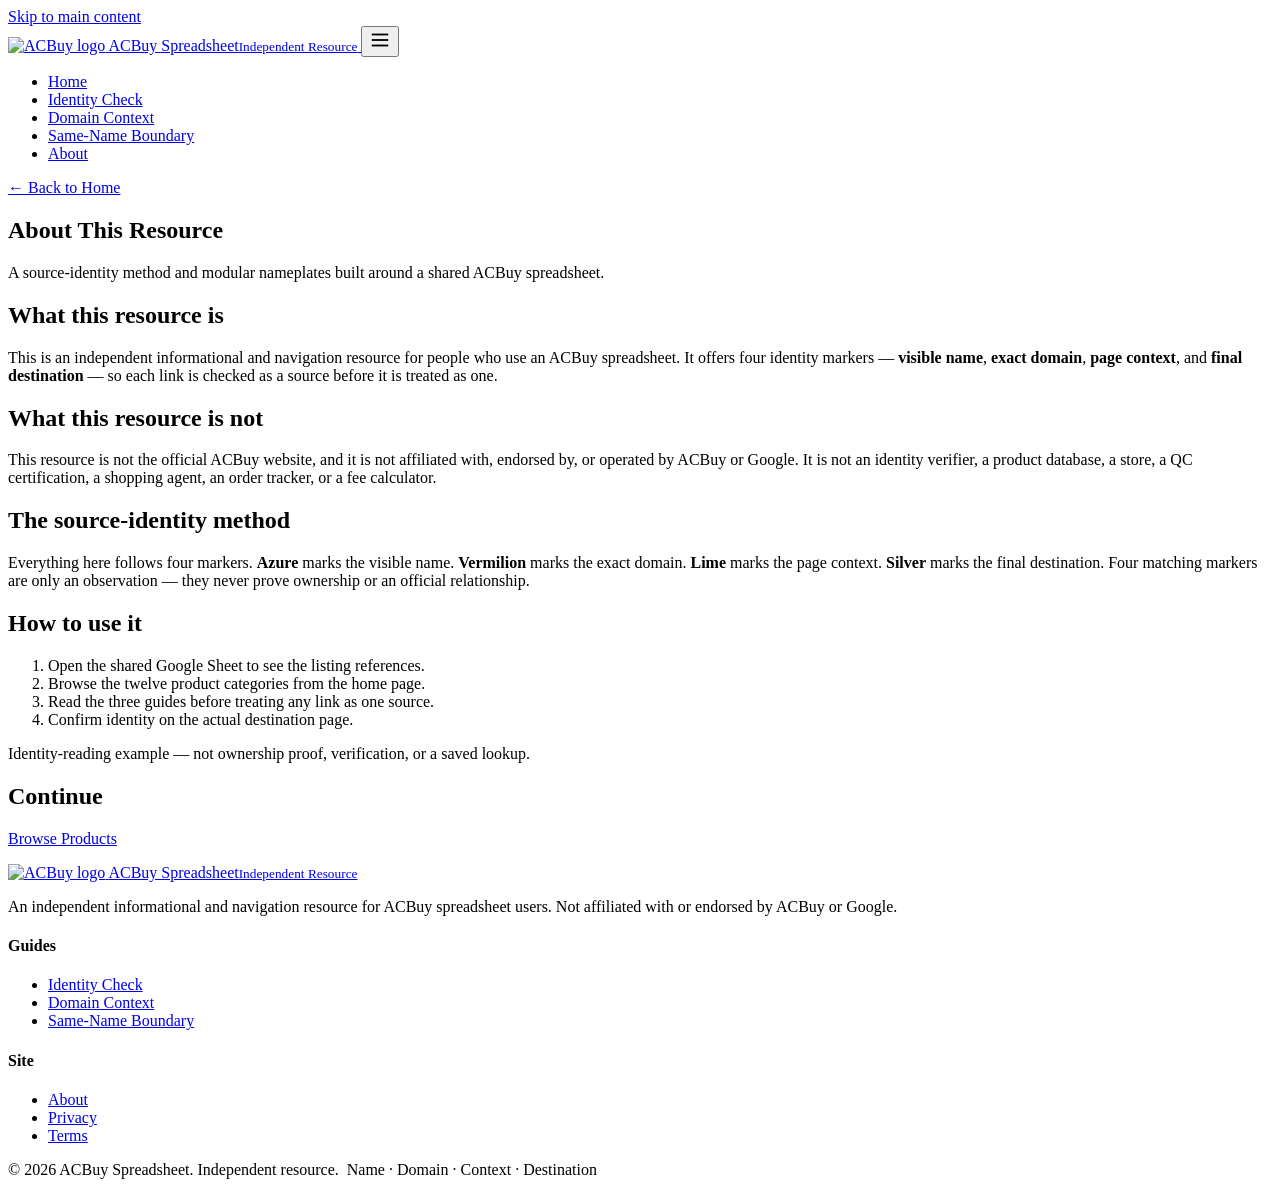
==== about/index.html @ 92166589 "Add about/index.html" ====
<!DOCTYPE html>
<html lang="en">
<head>
  <meta charset="UTF-8">
  <meta name="viewport" content="width=device-width, initial-scale=1.0">
  <title>About | ACBuy Spreadsheet</title>
  <meta name="description" content="About this independent ACBuy spreadsheet resource: a source-identity method and modular nameplates, not an official ACBuy service.">
  <link rel="canonical" href="https://repglide.github.io/acbuy-spreadsheet/about/">
  <link rel="icon" type="image/png" href="../assets/images/favicon.png">
  <link rel="stylesheet" href="../assets/css/styles.css">
  <meta name="robots" content="index, follow">
</head>
<body>
  <a href="#main-content" class="skip-link">Skip to main content</a>

  <header class="site-header">
    <div class="container header-inner">
      <a href="../index.html" class="brand" aria-label="ACBuy Spreadsheet Home">
        <img src="../assets/images/logo.png" alt="ACBuy logo" width="34" height="34">
        <span class="brand-name">ACBuy Spreadsheet<small>Independent Resource</small></span>
      </a>
      <button class="mobile-nav-toggle" aria-expanded="false" aria-label="Toggle navigation menu">
        <svg viewBox="0 0 24 24" fill="none" stroke="currentColor" stroke-width="2" width="22" height="22"><line x1="3" y1="6" x2="21" y2="6"></line><line x1="3" y1="12" x2="21" y2="12"></line><line x1="3" y1="18" x2="21" y2="18"></line></svg>
      </button>
      <nav class="main-nav" aria-label="Primary Navigation">
        <ul>
          <li><a href="../index.html">Home</a></li>
          <li><a href="../identity-check-guide/">Identity Check</a></li>
          <li><a href="../domain-context-guide/">Domain Context</a></li>
          <li><a href="../same-name-boundary-guide/">Same-Name Boundary</a></li>
          <li><a href="../about/" class="active">About</a></li>
        </ul>
      </nav>
    </div>
  </header>

  <main id="main-content">
    <section class="page-hero">
      <div class="container">
        <a class="back-link" href="../index.html">← Back to Home</a>
        <h1>About This Resource</h1>
        <p>A source-identity method and modular nameplates built around a shared ACBuy spreadsheet.</p>
      </div>
    </section>

    <div class="article-paper">
      <div class="article-body">
        <h2>What this resource is</h2>
        <p>This is an independent informational and navigation resource for people who use an ACBuy spreadsheet. It offers four identity markers — <strong>visible name</strong>, <strong>exact domain</strong>, <strong>page context</strong>, and <strong>final destination</strong> — so each link is checked as a source before it is treated as one.</p>

        <h2>What this resource is not</h2>
        <p>This resource is not the official ACBuy website, and it is not affiliated with, endorsed by, or operated by ACBuy or Google. It is not an identity verifier, a product database, a store, a QC certification, a shopping agent, an order tracker, or a fee calculator.</p>

        <h2>The source-identity method</h2>
        <p>Everything here follows four markers. <strong>Azure</strong> marks the visible name. <strong>Vermilion</strong> marks the exact domain. <strong>Lime</strong> marks the page context. <strong>Silver</strong> marks the final destination. Four matching markers are only an observation — they never prove ownership or an official relationship.</p>

        <h2>How to use it</h2>
        <ol>
          <li>Open the shared Google Sheet to see the listing references.</li>
          <li>Browse the twelve product categories from the home page.</li>
          <li>Read the three guides before treating any link as one source.</li>
          <li>Confirm identity on the actual destination page.</li>
        </ol>

        <p class="example-flag">Identity-reading example — not ownership proof, verification, or a saved lookup.</p>

        <h2>Continue</h2>
        <p><a href="https://repglide.com/?agent=acbuy" class="btn btn-primary" target="_blank" rel="noopener">Browse Products</a></p>
      </div>
    </div>
  </main>

  <footer class="site-footer">
    <div class="container">
      <div class="footer-grid">
        <div class="footer-brand">
          <a href="../index.html" class="brand" aria-label="ACBuy Spreadsheet Home">
            <img src="../assets/images/logo.png" alt="ACBuy logo" width="30" height="30">
            <span class="brand-name">ACBuy Spreadsheet<small>Independent Resource</small></span>
          </a>
          <p>An independent informational and navigation resource for ACBuy spreadsheet users. Not affiliated with or endorsed by ACBuy or Google.</p>
        </div>
        <div class="footer-col">
          <h4>Guides</h4>
          <ul>
            <li><a href="../identity-check-guide/">Identity Check</a></li>
            <li><a href="../domain-context-guide/">Domain Context</a></li>
            <li><a href="../same-name-boundary-guide/">Same-Name Boundary</a></li>
          </ul>
        </div>
        <div class="footer-col">
          <h4>Site</h4>
          <ul>
            <li><a href="../about/">About</a></li>
            <li><a href="../privacy/">Privacy</a></li>
            <li><a href="../terms/">Terms</a></li>
          </ul>
        </div>
      </div>
      <div class="footer-bottom">
        <span>&copy; <span id="year">2026</span> ACBuy Spreadsheet. Independent resource.</span>
        <span class="marker-swatch-row"><i style="background:var(--azure)"></i><i style="background:var(--verm)"></i><i style="background:var(--lime)"></i><i style="background:var(--silver)"></i>&nbsp;Name · Domain · Context · Destination</span>
      </div>
    </div>
  </footer>

  <script src="../assets/js/main.js"></script>
</body>
</html>
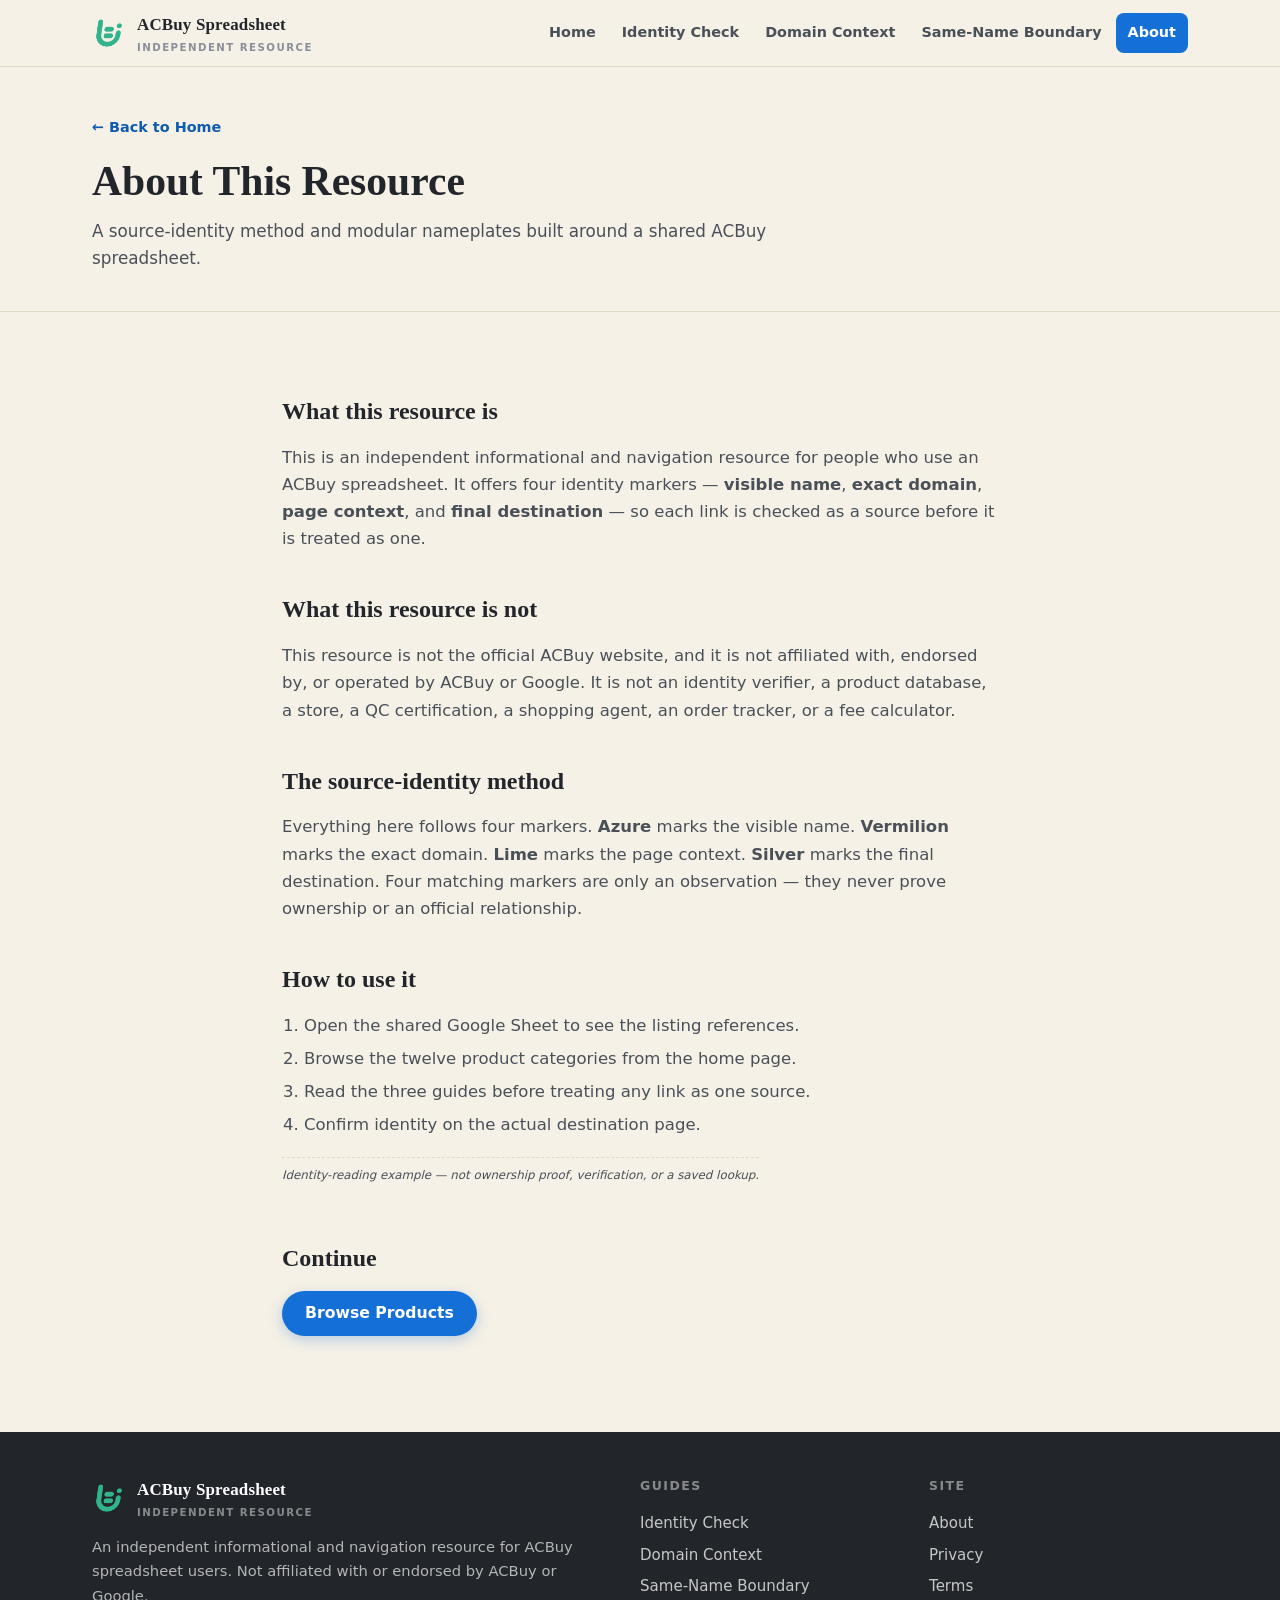
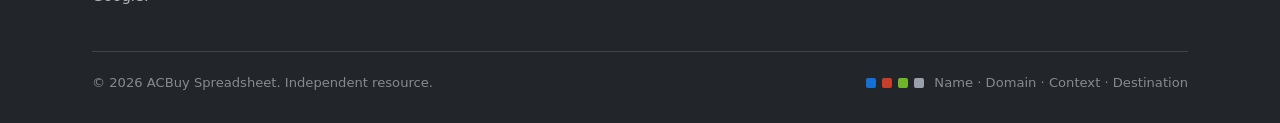
==== commit 0ec6a76e: "Set nofollow noopener on repglide links" ====
--- a/about/index.html
+++ b/about/index.html
@@ -65,7 +65,7 @@
         <p class="example-flag">Identity-reading example — not ownership proof, verification, or a saved lookup.</p>
 
         <h2>Continue</h2>
-        <p><a href="https://repglide.com/?agent=acbuy" class="btn btn-primary" target="_blank" rel="noopener">Browse Products</a></p>
+        <p><a href="https://repglide.com/?agent=acbuy" class="btn btn-primary" target="_blank" rel="nofollow noopener">Browse Products</a></p>
       </div>
     </div>
   </main>
--- a/assets/css/styles.css
+++ b/assets/css/styles.css
@@ -0,0 +1,342 @@
+/* ==========================================================================
+   ACBuy Spreadsheet — Source Identity / Modular Nameplates theme
+   Pale cream background · graphite black text · vivid azure primary
+   accents: vermilion · acid lime · cool silver
+   Signatures: plate slot · alignment rail · source notch · mismatch gap ·
+   unknown tab · registration line
+   ========================================================================== */
+
+:root {
+  /* paper + ink */
+  --paper:      #F6F1E6;   /* pale cream */
+  --paper-2:    #EFE8D9;
+  --paper-3:    #E6DDCB;
+  --card:       #FCFAF4;
+  --ink:        #22262B;   /* graphite black */
+  --ink-soft:   #4A5058;
+  --ink-faint:  #8A9099;
+
+  /* accents */
+  --azure:      #1470D6;   /* vivid azure — primary */
+  --azure-d:    #0F5BB0;
+  --azure-s:    #E3EEFB;
+  --verm:       #C83E2A;   /* vermilion */
+  --verm-d:     #A03020;
+  --verm-s:     #F8E4DF;
+  --lime:       #6EB52B;   /* acid lime */
+  --lime-d:     #54901F;
+  --lime-s:     #ECF3DE;
+  --silver:     #9AA1AB;   /* cool silver */
+  --silver-d:   #6E7680;
+  --silver-s:   #EEF0F3;
+
+  --line:       #E3DAC6;
+  --line-soft:  #ECE4D1;
+
+  /* typography */
+  --serif: Georgia, 'Times New Roman', Times, serif;
+  --sans: system-ui, -apple-system, 'Segoe UI', Roboto, Helvetica, Arial, sans-serif;
+  --mono: ui-monospace, SFMono-Regular, 'SF Mono', Menlo, Consolas, monospace;
+
+  /* geometry */
+  --radius: 12px;
+  --radius-sm: 8px;
+  --container: 1140px;
+  --shadow-sm: 0 1px 2px rgba(34, 38, 43, 0.05), 0 2px 8px rgba(34, 38, 43, 0.06);
+  --shadow-md: 0 4px 14px rgba(34, 38, 43, 0.10), 0 12px 30px rgba(34, 38, 43, 0.09);
+}
+
+* { box-sizing: border-box; }
+html { scroll-behavior: smooth; -webkit-text-size-adjust: 100%; }
+
+body {
+  margin: 0;
+  font-family: var(--sans);
+  font-size: 16.5px;
+  line-height: 1.65;
+  color: var(--ink);
+  background: var(--paper);
+  -webkit-font-smoothing: antialiased;
+  text-rendering: optimizeLegibility;
+}
+
+/* ---------- accessibility ---------- */
+.skip-link { position: absolute; left: -9999px; top: 0; background: var(--azure); color: #fff; padding: 10px 16px; z-index: 200; border-radius: 0 0 var(--radius-sm) 0; }
+.skip-link:focus { left: 0; }
+:focus-visible { outline: 3px solid var(--azure); outline-offset: 2px; border-radius: 3px; }
+.visually-hidden { position: absolute !important; width: 1px; height: 1px; margin: -1px; padding: 0; border: 0; overflow: hidden; clip: rect(0 0 0 0); white-space: nowrap; }
+
+/* ---------- layout ---------- */
+.container { max-width: var(--container); margin: 0 auto; padding: 0 22px; }
+
+/* ---------- header (pale cream) ---------- */
+.site-header { position: sticky; top: 0; z-index: 100; background: rgba(246, 241, 230, 0.92); backdrop-filter: saturate(120%) blur(8px); border-bottom: 1px solid var(--line); }
+.header-inner { display: flex; align-items: center; gap: 20px; height: 66px; }
+.brand { display: flex; align-items: center; gap: 11px; text-decoration: none; color: var(--ink); }
+.brand img { width: 34px; height: 34px; display: block; border-radius: 7px; }
+.brand-name { font-family: var(--serif); font-weight: 700; font-size: 1.06rem; letter-spacing: 0.01em; }
+.brand-name small { display: block; font-family: var(--sans); font-weight: 600; font-size: 0.64rem; color: var(--ink-faint); letter-spacing: 0.14em; text-transform: uppercase; }
+
+.main-nav { margin-left: auto; }
+.main-nav ul { display: flex; align-items: center; gap: 2px; list-style: none; margin: 0; padding: 0; }
+.main-nav a { display: block; padding: 8px 12px; text-decoration: none; color: var(--ink-soft); font-weight: 600; font-size: 0.9rem; border-radius: var(--radius-sm); }
+.main-nav a:hover { background: var(--paper-2); color: var(--ink); }
+.main-nav a.active { color: #fff; background: var(--azure); }
+
+.mobile-nav-toggle { display: none; margin-left: auto; width: 44px; height: 44px; border: 1px solid var(--line); background: var(--paper-2); border-radius: var(--radius-sm); cursor: pointer; color: var(--ink); }
+.mobile-nav-toggle svg { display: block; margin: 0 auto; }
+
+@media (max-width: 900px) {
+  .main-nav { display: none; }
+  .mobile-nav-toggle { display: block; }
+  .main-nav.open { display: block; position: absolute; left: 0; right: 0; top: 66px; background: var(--paper-2); border-bottom: 1px solid var(--line); box-shadow: var(--shadow-md); }
+  .main-nav.open ul { flex-direction: column; align-items: stretch; gap: 2px; padding: 8px; }
+  .main-nav.open a { padding: 12px 14px; }
+}
+
+/* ---------- buttons ---------- */
+.btn { display: inline-flex; align-items: center; justify-content: center; gap: 8px; padding: 12px 22px; border-radius: 999px; text-decoration: none; font-weight: 700; font-size: 0.98rem; line-height: 1.2; border: 1.5px solid transparent; transition: transform 0.12s ease, box-shadow 0.12s ease, background 0.12s ease; }
+.btn:active { transform: translateY(1px); }
+.btn-primary { background: var(--azure); color: #fff; box-shadow: 0 4px 14px rgba(20, 112, 214, 0.28); }
+.btn-primary:hover { background: var(--azure-d); box-shadow: 0 6px 18px rgba(20, 112, 214, 0.36); }
+.btn-secondary { background: var(--card); color: var(--ink); border-color: var(--line); box-shadow: var(--shadow-sm); }
+.btn-secondary:hover { border-color: var(--ink-soft); }
+.btn-ghost { background: transparent; color: var(--ink); border-color: var(--line); }
+.btn-ghost:hover { border-color: var(--ink-soft); background: var(--paper-2); }
+.btn-sm { padding: 9px 16px; font-size: 0.88rem; }
+
+/* ---------- hero (pale cream) ---------- */
+.hero-section { padding: 52px 0 40px; position: relative; overflow: hidden; background:
+  radial-gradient(circle at 88% 6%, var(--azure-s) 0, transparent 44%),
+  radial-gradient(circle at 6% 94%, var(--lime-s) 0, transparent 40%),
+  radial-gradient(circle at 98% 96%, var(--silver-s) 0, transparent 34%),
+  var(--paper); }
+.hero-grid { display: grid; grid-template-columns: 1.02fr 0.98fr; gap: 44px; align-items: center; }
+.hero-badge { display: inline-flex; align-items: center; gap: 8px; padding: 5px 13px; border-radius: 999px; background: var(--azure-s); color: var(--azure-d); font-weight: 700; font-size: 0.76rem; letter-spacing: 0.08em; text-transform: uppercase; }
+.hero-badge::before { content: ""; width: 8px; height: 8px; border-radius: 2px; background: var(--azure); }
+.hero-title { font-family: var(--serif); font-size: clamp(2.0rem, 4.4vw, 3.0rem); line-height: 1.12; color: var(--ink); margin: 18px 0 16px; font-weight: 700; }
+.hero-title em { font-style: normal; color: var(--azure); }
+.hero-description { font-size: 1.08rem; color: var(--ink-soft); max-width: 34em; margin: 0 0 26px; }
+.hero-actions { display: flex; flex-wrap: wrap; gap: 12px; }
+.hero-marker-note { margin-top: 20px; font-family: var(--mono); font-size: 0.74rem; letter-spacing: 0.04em; color: var(--ink-faint); }
+.hero-marker-note span { display: inline-block; width: 10px; height: 10px; margin-right: 5px; border-radius: 2px; vertical-align: -1px; }
+
+/* ---------- hero nameplates ---------- */
+.hero-visual { position: relative; }
+.hero-plates { position: relative; padding-left: 18px; }
+.hero-plates::before { content: ""; position: absolute; left: 4px; top: 8px; bottom: 8px; width: 2px; background: var(--azure); opacity: 0.55; } /* alignment rail */
+.plate { position: relative; background: var(--card); border: 1px solid var(--line); border-radius: 9px; padding: 12px 14px 11px; margin: 10px 0; box-shadow: var(--shadow-sm); display: flex; align-items: center; gap: 11px; }
+.plate::before { content: ""; position: absolute; left: -7px; top: 50%; transform: translateY(-50%); width: 7px; height: 16px; background: var(--azure); border-radius: 3px 0 0 3px; opacity: 0.5; } /* source notch tab */
+.plate .plate-tag { flex: none; font-family: var(--mono); font-size: 0.66rem; font-weight: 800; letter-spacing: 0.1em; text-transform: uppercase; padding: 3px 8px; border-radius: 5px; }
+.plate .plate-body { font-size: 0.86rem; color: var(--ink-soft); }
+.plate.p-name    { margin-left: 0; }    .p-name    .plate-tag { background: var(--azure-s);  color: var(--azure-d); }
+.plate.p-domain  { margin-left: 22px; } .p-domain  .plate-tag { background: var(--verm-s);   color: var(--verm-d); }
+.plate.p-context { margin-left: 44px; } .p-context .plate-tag { background: var(--lime-s);   color: var(--lime-d); }
+.plate.p-dest    { margin-left: 66px; } .p-dest    .plate-tag { background: var(--silver-s); color: var(--silver-d); }
+.hero-plates .reg-line { position: absolute; left: 0; right: 0; bottom: -8px; height: 1px; background: repeating-linear-gradient(90deg, var(--ink-faint) 0 6px, transparent 6px 12px); opacity: 0.5; }
+
+@media (max-width: 900px) {
+  .hero-grid { grid-template-columns: 1fr; gap: 26px; }
+  .hero-section { padding-top: 34px; }
+  .plate.p-domain { margin-left: 12px; } .plate.p-context { margin-left: 24px; } .plate.p-dest { margin-left: 36px; }
+}
+
+/* ---------- section scaffolding ---------- */
+.section { padding: 46px 0; }
+.section-alt { background: var(--paper-2); }
+.section-header { max-width: 700px; margin: 0 auto 34px; text-align: center; }
+.eyebrow { display: inline-block; font-size: 0.76rem; font-weight: 700; letter-spacing: 0.14em; text-transform: uppercase; color: var(--azure-d); }
+.section-title { font-family: var(--serif); font-size: clamp(1.6rem, 3.4vw, 2.15rem); color: var(--ink); margin: 10px 0 12px; line-height: 1.2; }
+.section-lead { color: var(--ink-soft); font-size: 1.02rem; margin: 0; }
+
+/* ---------- category grid (index plates) ---------- */
+.categories-section { padding-top: 10px; }
+.plate-grid { display: grid; grid-template-columns: repeat(4, 1fr); gap: 14px; }
+.index-plate {
+  position: relative; display: flex; flex-direction: column; gap: 8px;
+  background: var(--card); border: 1px solid var(--line); border-radius: 10px;
+  padding: 15px 15px 14px; text-decoration: none; color: var(--ink);
+  box-shadow: inset 0 0 0 3px var(--paper), var(--shadow-sm);
+  transition: transform 0.14s ease, box-shadow 0.14s ease, border-color 0.14s ease;
+}
+.index-plate:hover { transform: translateY(-3px); box-shadow: inset 0 0 0 3px var(--paper), var(--shadow-md); border-color: var(--ink-faint); }
+.index-plate::after { content: ""; position: absolute; top: 0; right: 14px; width: 0; height: 0; border-left: 6px solid transparent; border-right: 6px solid transparent; border-top: 7px solid var(--line); } /* source notch */
+.index-plate.n1::after { border-top-color: var(--azure); }
+.index-plate.n2::after { border-top-color: var(--verm); }
+.index-plate.n3::after { border-top-color: var(--lime); }
+.index-plate.n4::after { border-top-color: var(--silver); }
+.plate-top { display: flex; align-items: center; gap: 9px; }
+.plate-num { font-family: var(--mono); font-size: 0.68rem; font-weight: 800; letter-spacing: 0.08em; color: var(--ink-faint); }
+.plate-icon { width: 28px; height: 28px; color: var(--ink); }
+.plate-icon svg { width: 100%; height: 100%; }
+.plate-name { font-weight: 700; color: var(--ink); font-size: 0.95rem; line-height: 1.3; }
+.index-plate .plate-arrow { margin-top: auto; font-size: 0.8rem; font-weight: 700; color: var(--azure-d); }
+.index-plate .reg-line { position: absolute; left: 10px; right: 10px; bottom: 4px; height: 1px; background: repeating-linear-gradient(90deg, var(--ink-faint) 0 4px, transparent 4px 8px); opacity: 0.35; }
+
+@media (max-width: 900px) {
+  .plate-grid { grid-template-columns: repeat(2, 1fr); gap: 12px; }
+  .index-plate { padding: 13px 13px 12px; }
+}
+
+/* ---------- identity markers (four) ---------- */
+.marker-grid { display: grid; grid-template-columns: repeat(4, 1fr); gap: 14px; }
+.marker-card { position: relative; background: var(--card); border: 1px solid var(--line); border-radius: var(--radius); padding: 18px 18px 16px; box-shadow: var(--shadow-sm); overflow: hidden; }
+.marker-card .source-notch { position: absolute; left: 0; top: 0; bottom: 0; width: 5px; }
+.marker-card.m-name    .source-notch { background: var(--azure); }
+.marker-card.m-domain  .source-notch { background: var(--verm); }
+.marker-card.m-context .source-notch { background: var(--lime); }
+.marker-card.m-dest    .source-notch { background: var(--silver); }
+.marker-tag { display: inline-block; font-family: var(--mono); font-size: 0.66rem; font-weight: 800; letter-spacing: 0.1em; text-transform: uppercase; padding: 3px 8px; border-radius: 5px; margin-bottom: 10px; }
+.m-name .marker-tag    { background: var(--azure-s);  color: var(--azure-d); }
+.m-domain .marker-tag  { background: var(--verm-s);   color: var(--verm-d); }
+.m-context .marker-tag { background: var(--lime-s);   color: var(--lime-d); }
+.m-dest .marker-tag    { background: var(--silver-s); color: var(--silver-d); }
+.marker-card h3 { font-family: var(--serif); font-size: 1.12rem; color: var(--ink); margin: 0 0 8px; line-height: 1.25; }
+.marker-card p { color: var(--ink-soft); font-size: 0.9rem; margin: 0; }
+@media (max-width: 900px) { .marker-grid { grid-template-columns: repeat(2, 1fr); } }
+@media (max-width: 520px) { .marker-grid { grid-template-columns: 1fr; } }
+
+/* ---------- similar names are not evidence (duo + boundary) ---------- */
+.duo-grid { display: grid; grid-template-columns: 1fr 1fr; gap: 14px; }
+.duo-col { background: var(--card); border: 1px solid var(--line); border-radius: var(--radius); padding: 20px 22px; }
+.duo-col h3 { margin: 0 0 10px; font-size: 1.02rem; display: flex; align-items: center; gap: 9px; color: var(--ink); }
+.duo-col ul { margin: 0; padding-left: 18px; color: var(--ink-soft); font-size: 0.94rem; }
+.duo-col ul li { margin: 6px 0; }
+.duo-col .mark { flex: none; width: 22px; height: 22px; border-radius: 5px; display: grid; place-items: center; font-size: 0.78rem; color: #fff; font-family: var(--mono); }
+.duo-col.is-a .mark { background: var(--lime); }
+.duo-col.is-b .mark { background: var(--verm); }
+
+/* boundary callout */
+.boundary-note { position: relative; max-width: 680px; margin: 0 auto; background: var(--card); border: 1px dashed var(--silver-d); border-radius: var(--radius); padding: 18px 20px 18px 34px; box-shadow: var(--shadow-sm); }
+.boundary-note::before { content: "?"; position: absolute; left: 12px; top: 50%; transform: translateY(-50%); font-family: var(--serif); font-size: 1.6rem; line-height: 1; color: var(--silver-d); font-weight: 700; }
+.boundary-note .bn-label { display: block; font-family: var(--mono); font-size: 0.66rem; font-weight: 800; letter-spacing: 0.12em; text-transform: uppercase; color: var(--silver-d); margin-bottom: 4px; }
+.boundary-note p { margin: 0; color: var(--ink-soft); font-size: 0.94rem; }
+@media (max-width: 720px) { .duo-grid { grid-template-columns: 1fr; } }
+
+/* ---------- modular nameplate (static structure) ---------- */
+.nameplate-stack { max-width: 680px; margin: 0 auto; background: var(--card); border: 1px solid var(--line); border-radius: var(--radius); box-shadow: var(--shadow-sm); overflow: hidden; }
+.nameplate-row { display: flex; align-items: center; gap: 14px; padding: 12px 18px; border-bottom: 1px solid var(--line-soft); }
+.nameplate-row:last-child { border-bottom: 0; }
+.nameplate-row .np-label { flex: none; width: 190px; font-family: var(--mono); font-size: 0.72rem; font-weight: 800; letter-spacing: 0.05em; text-transform: uppercase; color: var(--ink-faint); }
+.nameplate-row .np-value { color: var(--ink-soft); font-size: 0.94rem; }
+.nameplate-row.np-unknown { background: var(--silver-s); }
+.nameplate-row.np-unknown .np-value { color: var(--silver-d); font-style: italic; }
+.nameplate-row .unknown-tab { flex: none; font-family: var(--mono); font-size: 0.62rem; font-weight: 800; letter-spacing: 0.08em; text-transform: uppercase; padding: 3px 8px; border-radius: 4px; background: var(--silver-s); color: var(--silver-d); border: 1px solid var(--silver); }
+@media (max-width: 560px) {
+  .nameplate-row { flex-wrap: wrap; gap: 6px 12px; }
+  .nameplate-row .np-label { width: 100%; }
+}
+
+/* ---------- mismatch panel ---------- */
+.mismatch-panel { max-width: 720px; margin: 0 auto; background: var(--card); border: 1px solid var(--line); border-radius: var(--radius); padding: 22px 24px; box-shadow: var(--shadow-sm); }
+.mismatch-panel .mp-head { display: flex; align-items: center; gap: 10px; margin-bottom: 16px; }
+.mismatch-panel .mp-head .unknown-tab { flex: none; font-family: var(--mono); font-size: 0.62rem; font-weight: 800; letter-spacing: 0.08em; text-transform: uppercase; padding: 3px 8px; border-radius: 4px; background: var(--silver-s); color: var(--silver-d); border: 1px solid var(--silver); }
+.mismatch-panel .mp-head h3 { margin: 0; font-family: var(--serif); font-size: 1.1rem; color: var(--ink); }
+.mp-baselines { display: flex; flex-direction: column; gap: 12px; }
+.mp-line { position: relative; height: 12px; border-radius: 3px; background: var(--silver-s); }
+.mp-line::after { content: ""; position: absolute; left: 0; top: 50%; height: 2px; background: var(--ink-faint); border-radius: 2px; opacity: 0.7; }
+.mp-line.l1 { width: 100%; } .mp-line.l1::after { width: 82%; }
+.mp-line.l2 { width: 88%; margin-left: 12%; } .mp-line.l2::after { width: 70%; }
+.mp-line.l3 { width: 76%; margin-left: 24%; } .mp-line.l3::after { width: 58%; }
+.mp-gap { display: flex; align-items: center; gap: 8px; color: var(--silver-d); font-family: var(--mono); font-size: 0.7rem; letter-spacing: 0.06em; text-transform: uppercase; padding-left: 4px; }
+.mp-gap::before { content: ""; flex: 1; height: 1px; background: repeating-linear-gradient(90deg, var(--verm) 0 6px, transparent 6px 12px); }
+.mp-gap::after { content: ""; flex: 1; height: 1px; background: repeating-linear-gradient(90deg, var(--verm) 0 6px, transparent 6px 12px); }
+
+/* ---------- guide entry cards ---------- */
+.guide-grid { display: grid; grid-template-columns: repeat(3, 1fr); gap: 16px; }
+.guide-card { display: flex; flex-direction: column; background: var(--card); border: 1px solid var(--line); border-radius: var(--radius); padding: 24px 22px; text-decoration: none; color: var(--ink); box-shadow: var(--shadow-sm); transition: transform 0.14s ease, box-shadow 0.14s ease; }
+.guide-card:hover { transform: translateY(-3px); box-shadow: var(--shadow-md); }
+.guide-card .guide-num { font-family: var(--mono); font-size: 0.78rem; color: var(--azure-d); letter-spacing: 0.1em; }
+.guide-card h3 { font-family: var(--serif); font-size: 1.24rem; color: var(--ink); margin: 8px 0 10px; }
+.guide-card p { color: var(--ink-soft); font-size: 0.95rem; margin: 0 0 16px; }
+.guide-card .guide-cta { margin-top: auto; font-weight: 700; color: var(--azure-d); font-size: 0.9rem; }
+@media (max-width: 900px) { .guide-grid { grid-template-columns: 1fr; } }
+
+/* ---------- stop at the mismatch (stop rules) ---------- */
+.log-list { list-style: none; margin: 0; padding: 0; max-width: 760px; margin-inline: auto; }
+.log-list li { display: flex; gap: 14px; align-items: flex-start; padding: 14px 16px; margin: 10px 0; background: var(--card); border: 1px solid var(--line); border-radius: var(--radius); box-shadow: var(--shadow-sm); }
+.log-list .log-flag { flex: none; width: 30px; height: 30px; border-radius: 50%; display: grid; place-items: center; color: #fff; font-weight: 800; font-size: 0.8rem; font-family: var(--mono); background: var(--verm); }
+.log-list p { margin: 0; color: var(--ink-soft); font-size: 0.96rem; }
+.log-list strong { color: var(--ink); }
+
+.open-note { display: inline-flex; align-items: center; gap: 9px; padding: 10px 14px; border: 1px dashed var(--verm); border-radius: var(--radius-sm); background: var(--verm-s); color: var(--verm-d); font-weight: 600; font-size: 0.92rem; margin: 10px 0; }
+.open-note .qmark { flex: none; width: 24px; height: 24px; border-radius: 50%; background: var(--verm); color: #fff; display: grid; place-items: center; font-weight: 800; }
+
+.example-flag { display: inline-block; margin-top: 14px; font-size: 0.74rem; color: var(--ink-faint); font-style: italic; border-top: 1px dashed var(--line); padding-top: 8px; }
+
+/* ---------- FAQ ---------- */
+.faq-list { max-width: 760px; margin: 0 auto; }
+details.faq-item { background: var(--card); border: 1px solid var(--line); border-radius: var(--radius); margin: 10px 0; box-shadow: var(--shadow-sm); overflow: hidden; }
+details.faq-item summary { cursor: pointer; list-style: none; padding: 16px 20px; font-weight: 700; color: var(--ink); display: flex; align-items: center; justify-content: space-between; gap: 14px; }
+details.faq-item summary::-webkit-details-marker { display: none; }
+details.faq-item summary::after { content: "+"; font-size: 1.5rem; font-weight: 400; color: var(--azure-d); line-height: 1; }
+details.faq-item[open] summary::after { content: "–"; }
+.faq-item .faq-body { padding: 0 20px 18px; color: var(--ink-soft); font-size: 0.96rem; }
+.faq-item .faq-body p { margin: 0 0 10px; }
+
+/* ---------- final CTA (graphite panel) ---------- */
+.final-cta { background: var(--ink); color: #fff; border-radius: 18px; padding: 44px 40px; text-align: center; position: relative; overflow: hidden; }
+.final-cta::before { content: ""; position: absolute; inset: 0; opacity: 0.4; background:
+  radial-gradient(circle at 12% 18%, var(--azure) 0, transparent 42%),
+  radial-gradient(circle at 88% 82%, var(--lime) 0, transparent 42%),
+  radial-gradient(circle at 82% 10%, var(--verm) 0, transparent 30%); }
+.final-cta h2 { font-family: var(--serif); font-size: clamp(1.5rem, 3.2vw, 2.1rem); margin: 0 0 12px; position: relative; }
+.final-cta p { color: rgba(255,255,255,0.82); max-width: 32em; margin: 0 auto 24px; position: relative; }
+.final-cta .btn-primary { position: relative; background: var(--azure); }
+
+/* ---------- footer (graphite) ---------- */
+.site-footer { background: var(--ink); color: rgba(255,255,255,0.74); padding: 44px 0 30px; }
+.footer-grid { display: grid; grid-template-columns: 2fr 1fr 1fr; gap: 30px; }
+.footer-brand p { color: rgba(255,255,255,0.66); font-size: 0.92rem; max-width: 34em; }
+.footer-brand .brand { color: #fff; }
+.footer-brand .brand-name small { color: rgba(255,255,255,0.46); }
+.footer-col h4 { font-size: 0.78rem; letter-spacing: 0.12em; text-transform: uppercase; color: rgba(255,255,255,0.46); margin: 0 0 12px; }
+.footer-col ul { list-style: none; margin: 0; padding: 0; }
+.footer-col a { color: rgba(255,255,255,0.74); text-decoration: none; font-size: 0.94rem; line-height: 2.1; }
+.footer-col a:hover { color: #fff; }
+.footer-bottom { margin-top: 28px; padding-top: 20px; border-top: 1px solid rgba(255,255,255,0.14); font-size: 0.82rem; color: rgba(255,255,255,0.46); display: flex; flex-wrap: wrap; gap: 8px 20px; justify-content: space-between; }
+.footer-bottom .marker-swatch-row { display: inline-flex; gap: 6px; align-items: center; }
+.footer-bottom .marker-swatch-row i { display: inline-block; width: 10px; height: 10px; border-radius: 2px; }
+@media (max-width: 720px) { .footer-grid { grid-template-columns: 1fr; } }
+
+/* ---------- article / guide pages ---------- */
+.page-hero { background: var(--paper); border-bottom: 1px solid var(--line); padding: 46px 0 38px; position: relative; overflow: hidden; }
+.page-hero .container { position: relative; }
+.page-hero h1 { font-family: var(--serif); font-size: clamp(1.8rem, 4vw, 2.6rem); margin: 12px 0 12px; line-height: 1.15; color: var(--ink); }
+.page-hero p { color: var(--ink-soft); max-width: 42em; font-size: 1.05rem; margin: 0; }
+
+.article-paper { background: var(--paper); padding: 8px 0 20px; }
+.article-body { max-width: 760px; margin: 0 auto; padding: 34px 22px 60px; }
+.article-body h2 { font-family: var(--serif); font-size: 1.5rem; color: var(--ink); margin: 38px 0 12px; }
+.article-body h3 { font-size: 1.12rem; color: var(--ink); margin: 26px 0 8px; }
+.article-body p { color: var(--ink-soft); margin: 0 0 16px; }
+.article-body ul, .article-body ol { color: var(--ink-soft); margin: 0 0 18px; padding-left: 22px; }
+.article-body li { margin: 6px 0; }
+.article-body blockquote { margin: 22px 0; padding: 16px 20px; background: var(--paper-2); border-left: 4px solid var(--azure); border-radius: 0 var(--radius-sm) var(--radius-sm) 0; color: var(--ink-soft); font-family: var(--serif); font-size: 1.06rem; }
+
+/* marker list inside article pages */
+.marker-list { list-style: none; margin: 0 0 20px; padding: 0; }
+.marker-list li { display: flex; gap: 12px; align-items: flex-start; padding: 12px 14px; margin: 8px 0; background: var(--card); border: 1px solid var(--line); border-left: 5px solid var(--line); border-radius: var(--radius); box-shadow: var(--shadow-sm); }
+.marker-list li.m-name    { border-left-color: var(--azure); }
+.marker-list li.m-domain  { border-left-color: var(--verm); }
+.marker-list li.m-context { border-left-color: var(--lime); }
+.marker-list li.m-dest    { border-left-color: var(--silver); }
+.marker-list li strong { color: var(--ink); }
+.marker-list li p { margin: 0; color: var(--ink-soft); font-size: 0.92rem; }
+
+.back-link { display: inline-flex; align-items: center; gap: 6px; color: var(--azure-d); font-weight: 700; text-decoration: none; font-size: 0.9rem; margin-bottom: 6px; }
+.back-link:hover { text-decoration: underline; }
+
+/* legal pages */
+.legal-body { max-width: 720px; margin: 0 auto; padding: 40px 22px 60px; }
+.legal-body h1 { font-family: var(--serif); color: var(--ink); font-size: 2rem; margin: 0 0 6px; }
+.legal-body .legal-date { color: var(--ink-faint); font-size: 0.85rem; margin-bottom: 24px; }
+.legal-body h2 { font-family: var(--serif); font-size: 1.25rem; color: var(--ink); margin: 28px 0 8px; }
+.legal-body p, .legal-body li { color: var(--ink-soft); }
+.legal-body ul { padding-left: 22px; }
+
+/* 404 */
+.notfound { text-align: center; padding: 70px 22px 80px; }
+.notfound .big { font-family: var(--serif); font-size: clamp(4rem, 14vw, 7rem); color: var(--ink); margin: 0; line-height: 1; }
+.notfound h1 { font-family: var(--serif); color: var(--ink); margin: 8px 0 12px; }
+.notfound p { color: var(--ink-soft); max-width: 30em; margin: 0 auto 24px; }
